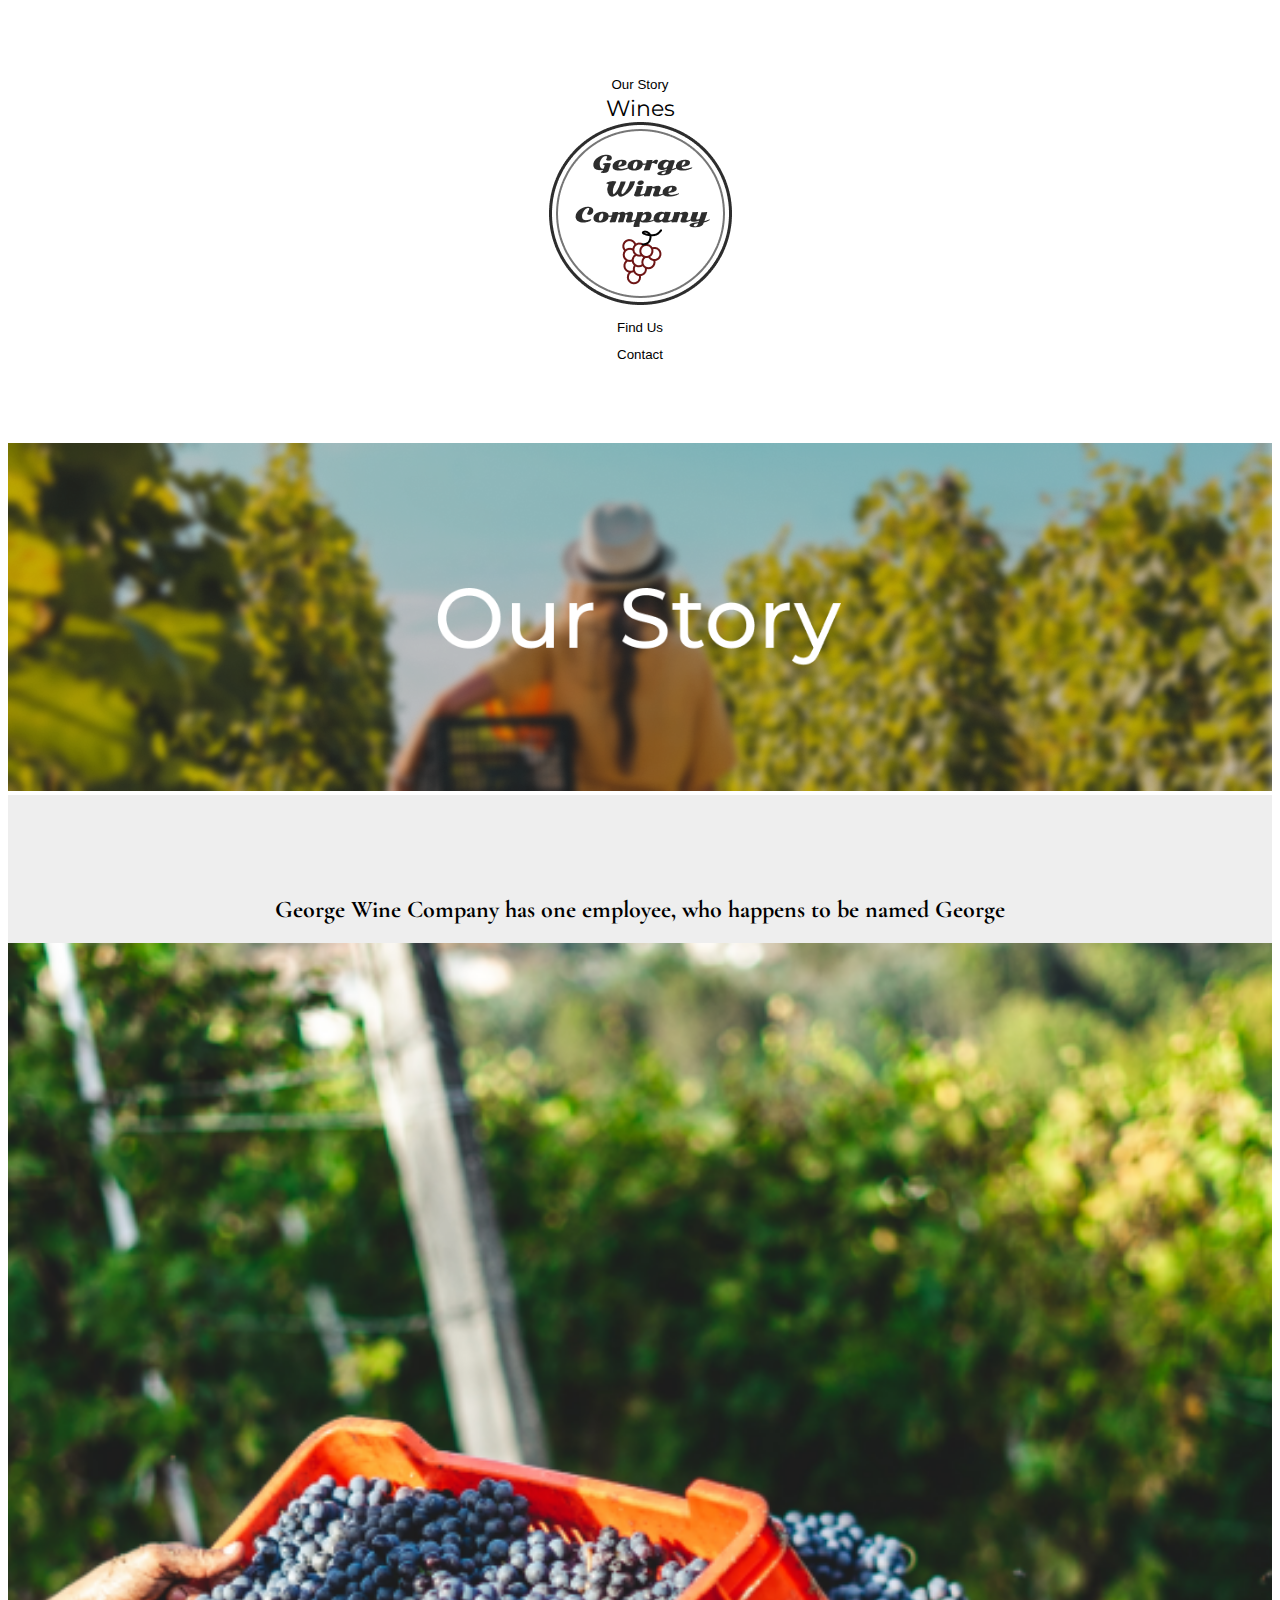
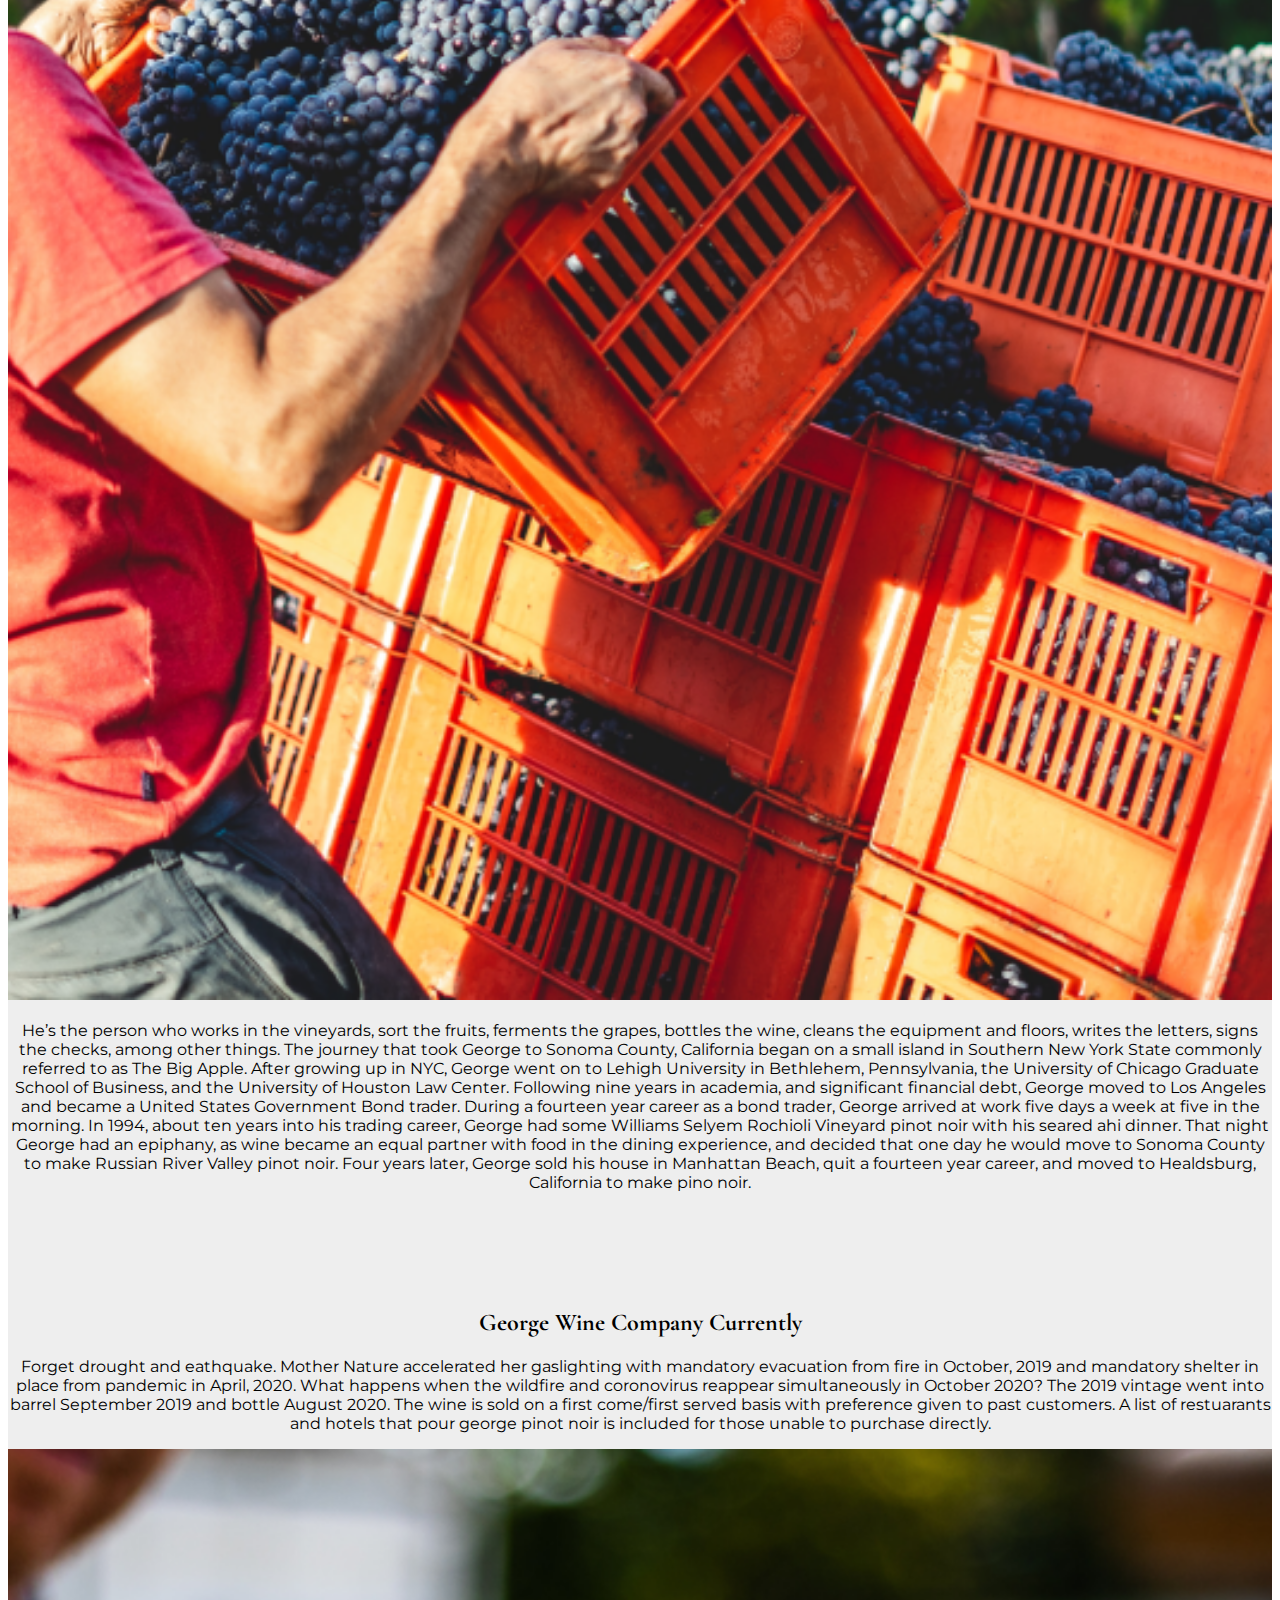
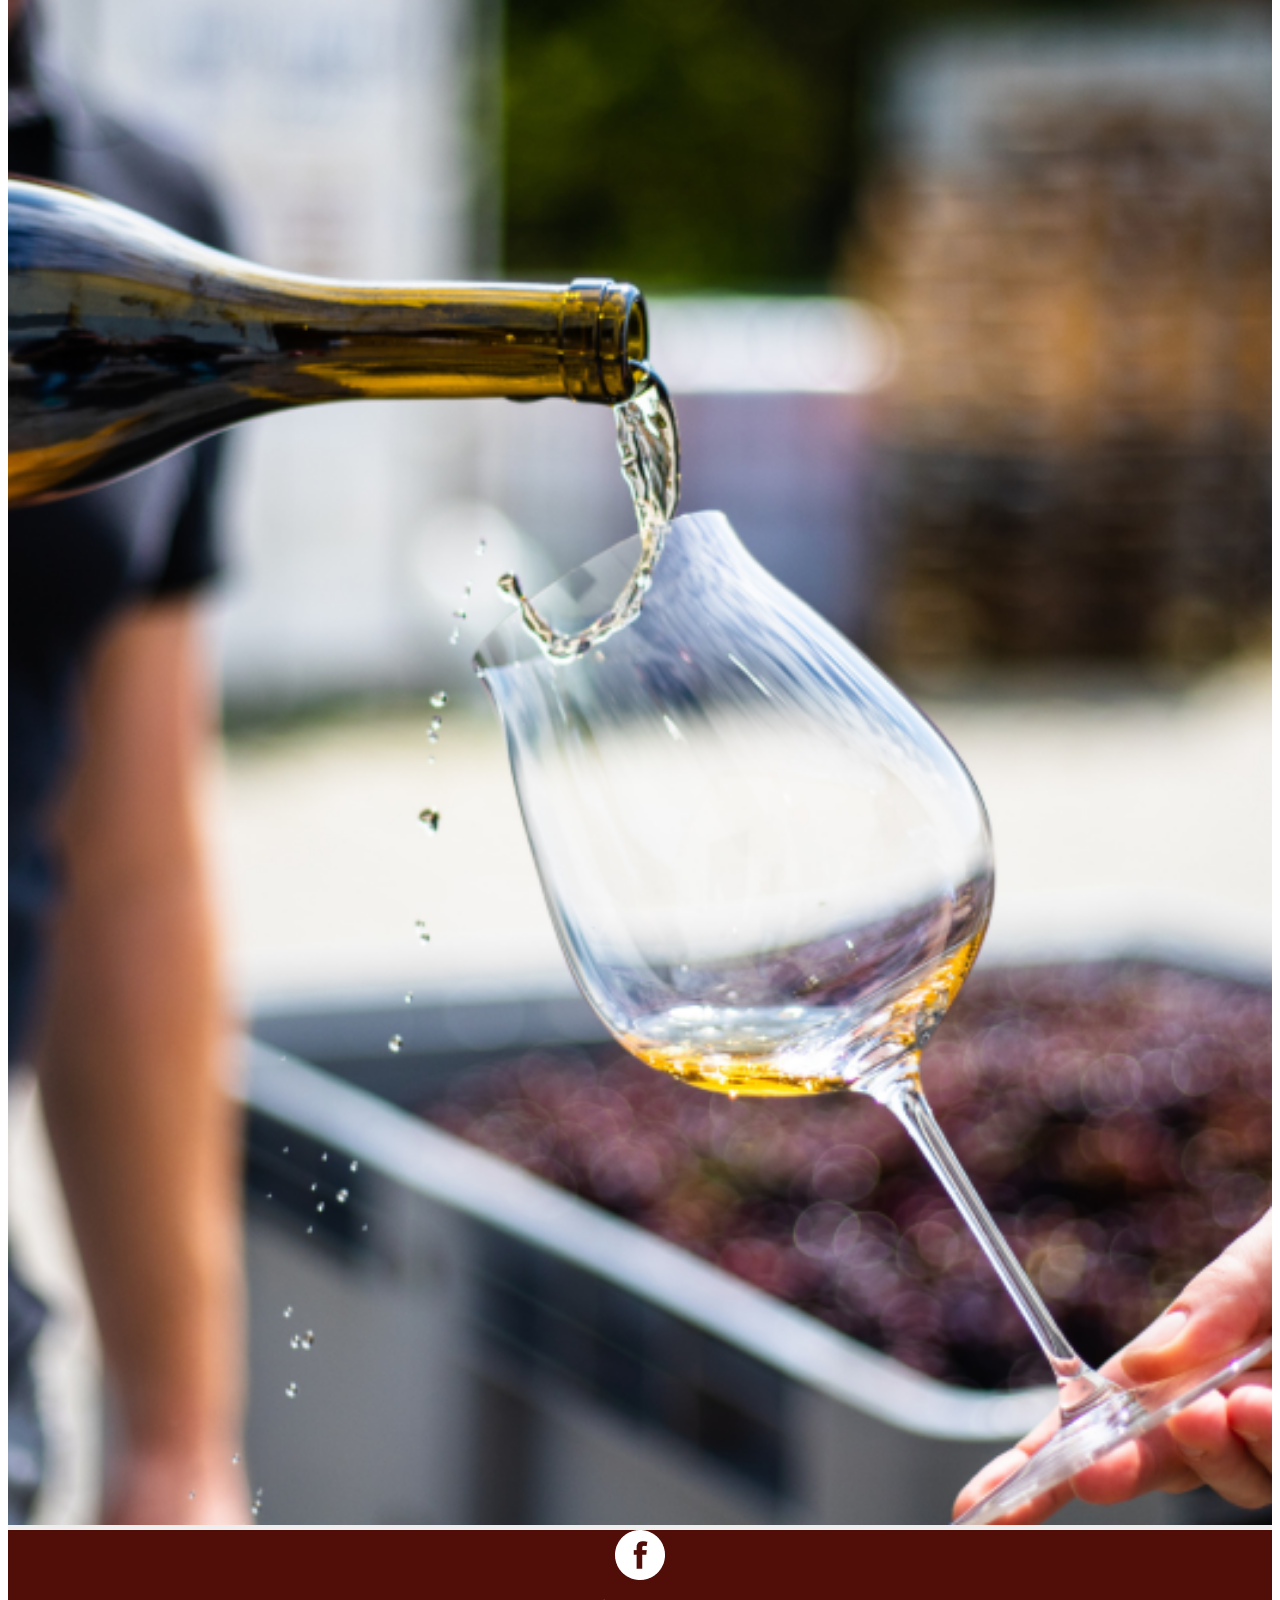
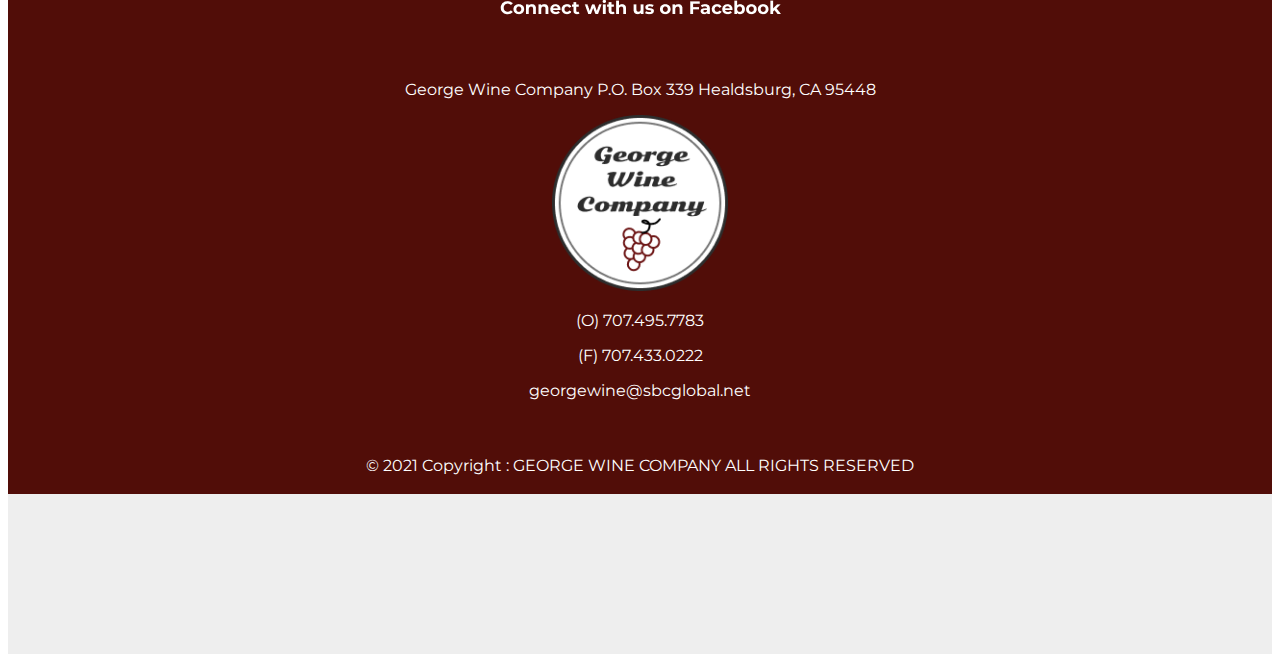
==== about.html @ 8c0569f3 "create about page" ====
<!DOCTYPE html>
<html lang="en">
<head>
  <link href="./CSS/style.css" rel="stylesheet" type="text/css">
  
  <meta charset="UTF-8">
  <meta name="viewport" content="width=device-width, initial-scale=1.0">
  <link href="https://fonts.googleapis.com/css2?family=Montserrat:wght@100;300&display=swap" rel="stylesheet">
  <link href="https://fonts.googleapis.com/css2?family=Cormorant+Garamond:wght@300;500;700&display=swap" rel="stylesheet">
  <title>Team Flerken</title>
  <link href="https://cdn.jsdelivr.net/npm/bootstrap@5.0.2/dist/css/bootstrap.min.css" rel="stylesheet" integrity="sha384-EVSTQN3/azprG1Anm3QDgpJLIm9Nao0Yz1ztcQTwFspd3yD65VohhpuuCOmLASjC" crossorigin="anonymous">

</head>

<body>
  <!-- Header -->
<div class="container-fluid">
  <div class="row header-nav justify-content-center align-items-center">
    <div class="col"><button class="link">Our Story</button></div>
    <div class="col my-wines"><a href="#wines">Wines</a></div>
    <div class=col><a href="index.html"><img alt="logo" src="./images/george_logo_new.png">
    </a></div>
    <div class="col"><button class="link">Find Us</button></div>
    <div class="col"><button class="link">Contact</button></div>
  </div>
</div>
  <br>
  <!-- Hero -->
<div class="hero">
  <span class="border-top"></span>
  <span class="border border-1"></span>

  <div class="row">
    <img src="./images/Our Story hero.png" class="img-fluid" alt="about_hero">
    </div>
  </div>
</div>

<!-- About -->
<div class="container-fluid">
  <div class="row george-story">
    <div class="col-7">
    <h2>
        George Wine Company has one employee, who happens to be named George
    </h2>
</div>

<div class="row story-top justify-content-center align-items-center">
    <div class="col-xs-4 col-sm-6"><img src="./images/grapes.png" alt="grapes" width="100%">
    </div>
    <div class="col-xs-8 col-sm-6" >
      <p>He’s the person who works in the vineyards, sort the fruits, ferments the grapes, bottles the wine, cleans the equipment and floors, writes the letters, signs the checks, among other things.

        The journey that took George to Sonoma County, California began on a small island in Southern New York State commonly referred to as The Big Apple. After growing up in NYC, George went on to Lehigh University in Bethlehem, Pennsylvania, the University of Chicago Graduate School of Business, and the University of Houston Law Center. Following nine years in academia, and significant financial debt, George moved to Los Angeles and became a United States Government Bond trader.
        
        During a fourteen year career as a bond trader, George arrived at work five days a week at five in the morning. In 1994, about ten years into his trading career, George had some Williams Selyem Rochioli Vineyard pinot noir with his seared ahi dinner. That night George had an epiphany, as wine became an equal partner with food in the dining experience, and decided that one day he would move to Sonoma County to make Russian River Valley pinot noir.
        
        Four years later, George sold his house in Manhattan Beach, quit a fourteen year career, and moved to Healdsburg, California to make pino noir.
      </p>
    </div>
  </div>

  <!-- Divider -->
  <div class="container-fluid">
    <div class="row george-story">
      <div class="col-7">
      <h2>
          George Wine Company Currently
      </h2>
  </div>

  <!-- About lower -->
  <div class="row story-top justify-content-center align-items-center">
    <div class="col-xs-8 col-sm-6" >
      <p>Forget drought and eathquake. Mother Nature accelerated her gaslighting with mandatory evacuation from fire in October, 2019 and mandatory shelter in place from pandemic in April, 2020. What happens when the wildfire and coronovirus reappear simultaneously in October 2020? The 2019 vintage went into barrel September 2019 and bottle August 2020.

        The wine is sold on a first come/first served basis with preference given to past customers. A list of restuarants and hotels that pour george pinot noir is included for those unable to purchase directly. 
      </p>
    </div>
    <div class="col-xs-4 col-sm-6"><img src="./images/wine_pour.png" alt="grapes" width="100%">
    </div>
  </div>

<!-- Back to Top Btn -->
<a id="back2Top" title="Back to top" href="#">&#10148;</a>

<!-- Jscript -->
<script src="https://code.jquery.com/jquery-3.4.1.min.js"></script>
<script src="js/index.js"></script>

</body>

<!-- Footer -->
<footer class="page-footer font-small blue pt-4">

  <!-- Footer Links -->
<div class="container-fluid">
  <div class="container-fb text-center text-md-left-5">
    <a href="https://www.facebook.com/George-Wine-Company-228493917162413/" target="_blank">
      <img border="0" alt="FB_logo"img src="./images/Facebook.png" alt="FB_logo"></a>

  <a href="https://www.facebook.com/George-Wine-Company-228493917162413/" target="_blank" Connect with us on Facebook></a>

    <!-- Grid row -->
    <div class="row footer-main-row justify-content-center align-items-center">

      <!-- Grid column -->
      <div class="col-sm-2 md-4">

        <!-- Content -->
        <p>George Wine Company
          P.O. Box 339
          Healdsburg, CA 95448</p>

      </div>

      <!-- Grid column -->
      <div class="col-md-6 mb-md-0 mb-3">

       <!-- Logo -->
        <div class="col george_logo"><img src="./images/george_logo_new.png" alt="george_logo" height="176px"></div>
       
      </div>
      <!-- Grid column -->

      <!-- Grid column -->
      <div class="col-sm-2 md-4">

        <!-- Contacts -->
        <p>
          <i class="fas fa-envelope mr-3"></i> (O) 707.495.7783</p>
        <p>
          <i class="fas fa-phone mr-3"></i> (F) 707.433.0222</p>
        <p>
          <i class="fas fa-print mr-3"></i> georgewine@sbcglobal.net</p>

      </div>
      <!-- Grid column -->

    </div>
    <!-- Grid row -->

  </div>
  <!-- Footer Links -->

  <!-- Copyright -->
  <div class="footer-copyright text-center py-3">© 2021 Copyright : GEORGE WINE COMPANY ALL RIGHTS RESERVED 
  </div>
  <!-- Copyright -->
  </div>
  <br>
</footer>
<!-- Footer -->

</html>
---- CSS/style.css ----
html { scroll-behavior: smooth; }

.header-nav{
  font-family: 'Montserrat', sans-serif;
  font-size: 22px;
  padding: 60px;
  text-align: center;
}

button.link {
  background:none;border:none;
}

.my-wines a{
  text-decoration: none;
  color: black;
}

.my-wines:hover a{
  text-decoration: none;
  color: black;
  font-weight: bold;
}

.hero {
  position: relative;
  width: 100%;
}

/* Make the image responsive */
.hero img {
  width: 100%;
  height: auto;
}

/* Style the button and place it in the middle of the container/image */
.hero .hero-btn {
  font-family: 'Montserrat', sans-serif;
  justify-content: center;
  align-items: center;
  width: 20%;
  height: 45px;
  position: absolute;
  top: 80%;
  left: 50%;
  transform: translate(-50%, -50%);
  -ms-transform: translate(-50%, -50%);
  background-color: #CACB65;
  color: black;
  font-size: 22px;
  border: none;
  cursor: pointer;
  border-radius: 25px;
}

.hero .hero-btn:hover {
  font-family: montserrat;
  box-shadow: 0 4px 8px 0 rgba(0, 0, 0, 0.2), 0 6px 20px 0 rgba(0, 0, 0, 0.19);
  font-weight: bold;
  justify-content: center;
  align-items: center;
  width: 20%;
  height: 45px;
  position: absolute;
  top: 80%;
  left: 50%;
  transform: translate(-50%, -50%);
  -ms-transform: translate(-50%, -50%);
  background-color: #CACB65;
  color: black;
  font-size: 22px;
  border: none;
  cursor: pointer;
  border-radius: 25px;
}

.about-george{
  background-color:#EEEEEE;
  justify-content: center;
  align-items: center;
  padding-top: 100px;
  padding-bottom: 60px;
  text-align: center;
  font-family: 'Cormorant Garamond', serif;
}

.about-george p{
  font-family: 'Montserrat', sans-serif;
  justify-content: center;
}

.read-more{
  margin-top: 30px;
  justify-content: center;
  width: 35%;
  height: 45px;
  text-align: center;
  color: black;
  font-size: 22px;
  background: #CACB65;
  border: none;
  border-radius: 20px;
  font-family: 'Montserrat', sans-serif;
}
  
.read-more:hover{
  justify-content: center;
  width: 35%;
  height: 45px;
  text-align: center;
  color: black;
  font-size: 22px;
  background: #CACB65;
  border-radius: 20px;
  margin-left: 200px;
  margin-right: 200px;
  box-shadow: 0 4px 8px 0 rgba(0, 0, 0, 0.2), 0 6px 20px 0 rgba(0, 0, 0, 0.19);
  font-weight: bold;
  font-family: 'Montserrat', sans-serif;
}

.current-offerings{
  justify-content: center;
  align-items: center;
  padding: 40px;
  text-align: center;
  font-size: 30px;
  font-family: 'Cormorant Garamond', serif;
  font-weight: 700;
}

.wine-info h3{
  font-family: 'Cormorant Garamond', serif;
  font-weight: bold;
  font-size: 24px;
  padding: 20px;
}

.wine-info p{
  font-family: 'Montserrat', sans-serif;
  padding: 40px;
}

.wine-info{
  padding: 20px;
}

.more-btn{
  width: 35%;
  height: 45px;
  text-align: center;
  color: black;
  font-size: 22px;
  background: #FFFFFF;
  border: 2px solid #CACB65;
  box-sizing: border-box;
  border-radius: 20px;
  margin-left: 200px;
  margin-right: 200px;
  font-family: 'Montserrat', sans-serif;
}

.more-btn:hover{
  width: 35%;
  height: 45px;
  text-align: center;
  color: black;
  font-size: 22px;
  background: #FFFFFF;
  border: 2px solid #CACB65;
  box-sizing: border-box;
  border-radius: 20px;
  margin-left: 200px;
  margin-right: 200px;
  box-shadow: 0 4px 8px 0 rgba(0, 0, 0, 0.2), 0 6px 20px 0 rgba(0, 0, 0, 0.19);
  font-weight: bold;
  font-family: 'Montserrat', sans-serif;
}

.footer-main-row{
  padding: 40px;
}

#back2Top {
  width: 60px;
  line-height: 60px;
  overflow: hidden;
  z-index: 999;
  display: none;
  cursor: pointer;
  -moz-transform: rotate(270deg);
  -webkit-transform: rotate(270deg);
  -o-transform: rotate(270deg);
  -ms-transform: rotate(270deg);
  transform: rotate(270deg);
  position: fixed;
  bottom: 50px;
  right: 30px;
  background-color: 255, 255, 255, 0.25;
  color: #CACB65;
  text-align: center;
  font-size: 60px;
  text-decoration: none;
  box-shadow: inset -1px 1px 4px rgba(0, 0, 0, 0.25);
  backdrop-filter: blur(20px);
  border-radius: 10px;
  align-items: center;
}
#back2Top:hover {
  background-color: 255, 255, 255, 0.50;
  color: #000;
}

footer {
  font-family: 'Montserrat', sans-serif;
  background-color: #510D08;
  color: white;
}

/* Our Story Page */
.george-story{
  background-color:#EEEEEE;
  justify-content: center;
  align-items: center;
  padding-top: 80px;
  padding-bottom: 80px;
  border-bottom: #CACB65;
  border-width: 15px;
  text-align: center;
  font-family: 'Cormorant Garamond', serif;
}

.george-story p{
  font-family: 'Montserrat', sans-serif;
  justify-content: center;
}
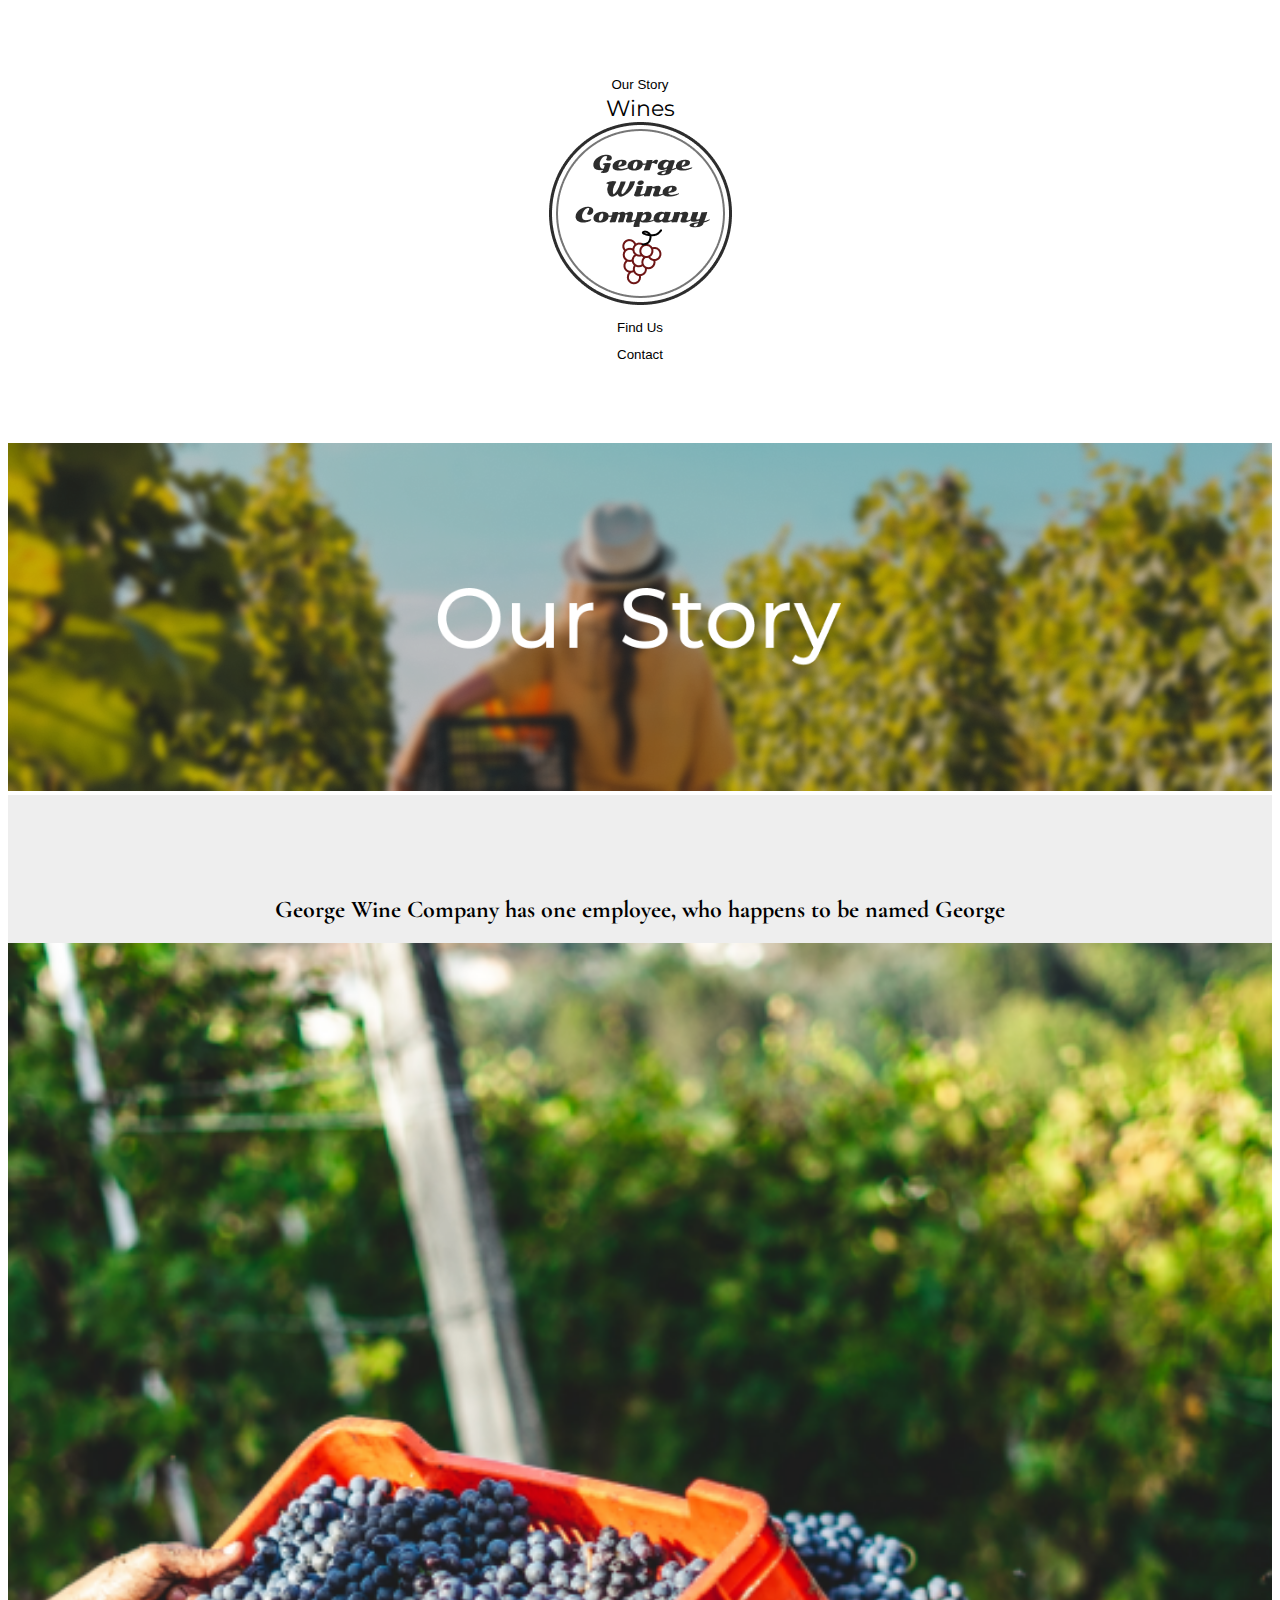
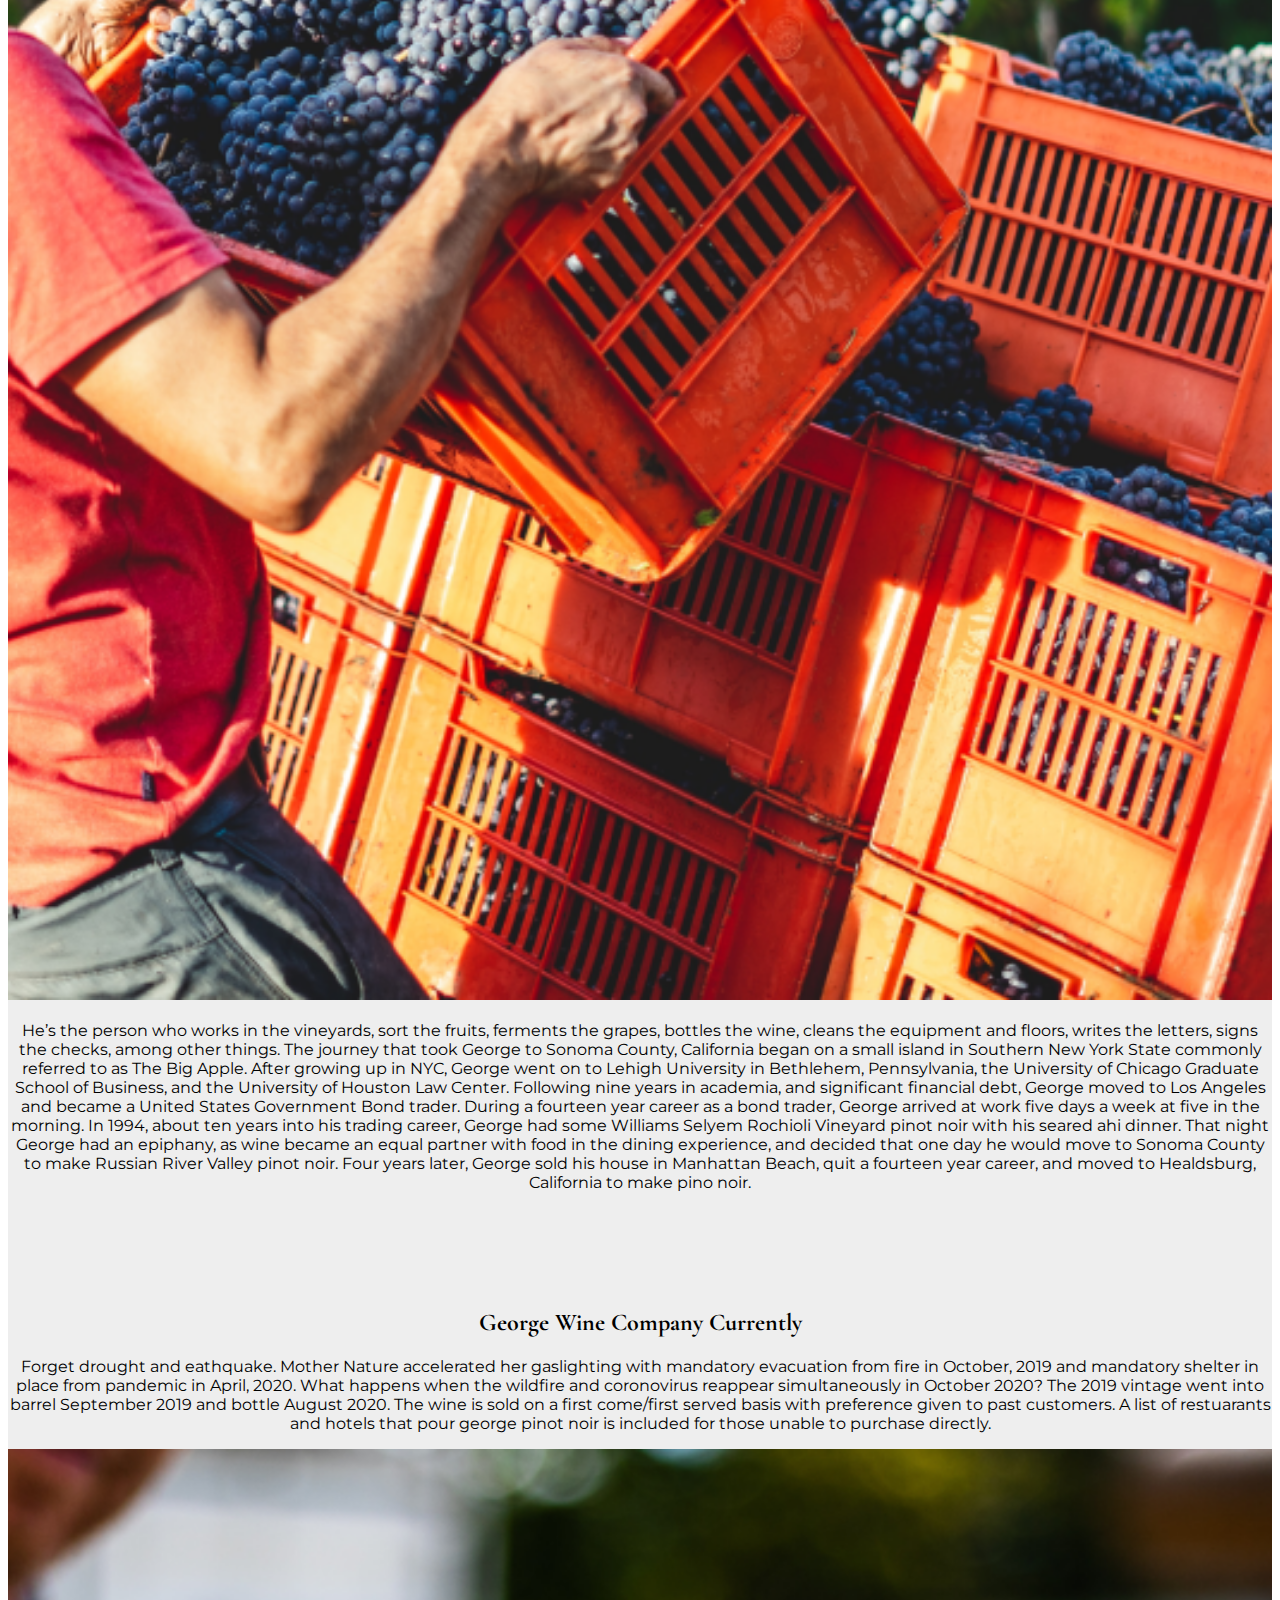
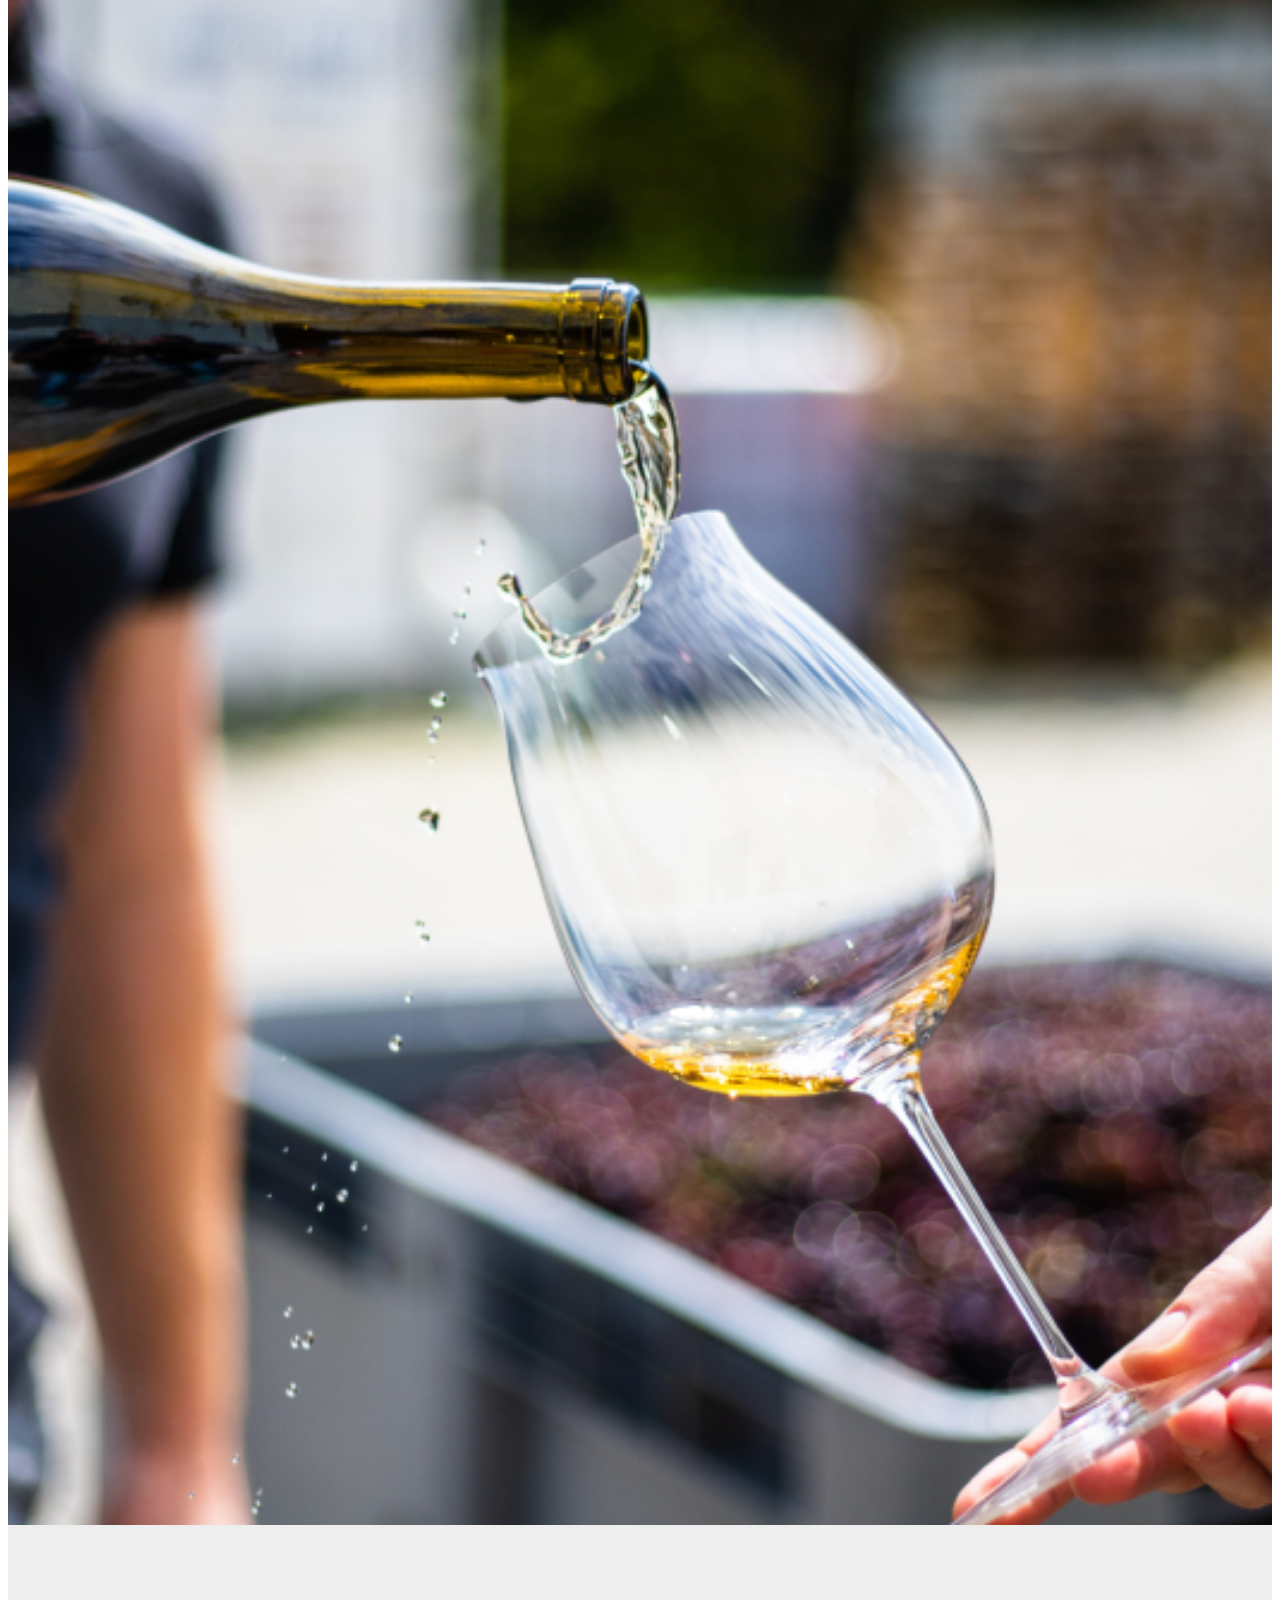
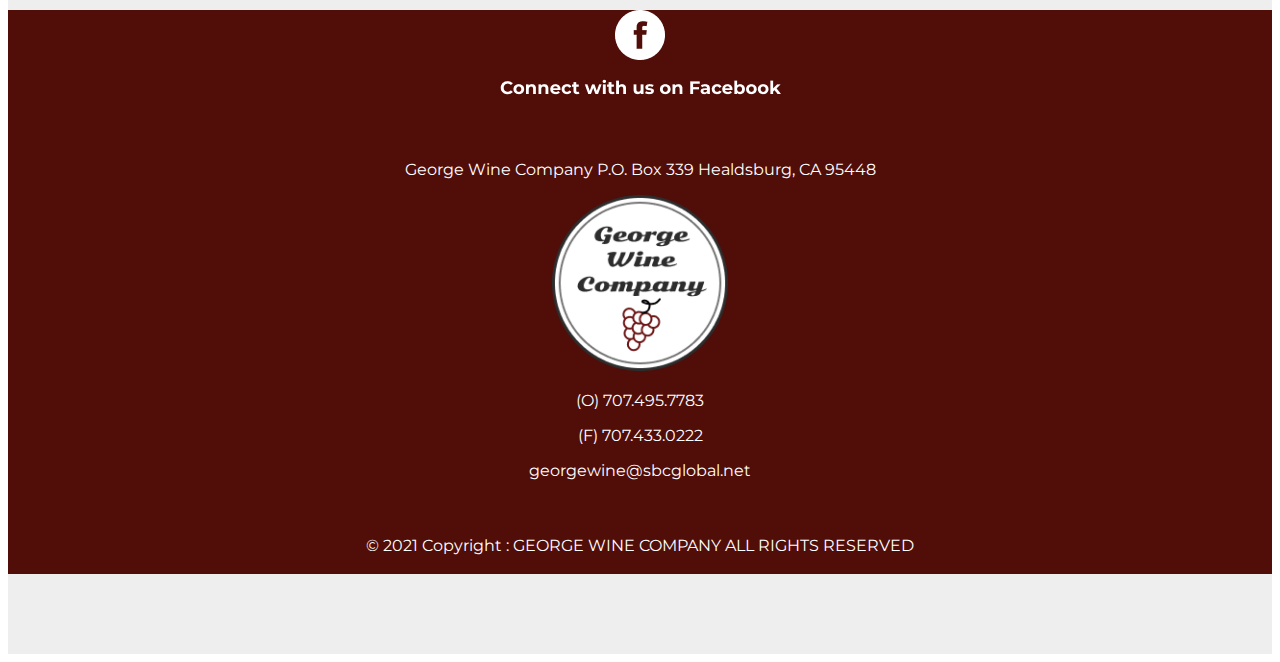
==== commit b54b4ac0: "update links" ====
--- a/about.html
+++ b/about.html
@@ -17,19 +17,20 @@
 <div class="container-fluid">
   <div class="row header-nav justify-content-center align-items-center">
     <div class="col"><button class="link">Our Story</button></div>
-    <div class="col my-wines"><a href="#wines">Wines</a></div>
+    <div class="col my-wines"><a href="index.html#wines">Wines</a></div>
+
+<!-- Home Icon -->
     <div class=col><a href="index.html"><img alt="logo" src="./images/george_logo_new.png">
     </a></div>
+
     <div class="col"><button class="link">Find Us</button></div>
     <div class="col"><button class="link">Contact</button></div>
   </div>
 </div>
   <br>
+  
   <!-- Hero -->
 <div class="hero">
-  <span class="border-top"></span>
-  <span class="border border-1"></span>
-
   <div class="row">
     <img src="./images/Our Story hero.png" class="img-fluid" alt="about_hero">
     </div>
@@ -80,7 +81,7 @@
     <div class="col-xs-4 col-sm-6"><img src="./images/wine_pour.png" alt="grapes" width="100%">
     </div>
   </div>
-
+</div>
 <!-- Back to Top Btn -->
 <a id="back2Top" title="Back to top" href="#">&#10148;</a>
 
@@ -97,7 +98,7 @@
 <div class="container-fluid">
   <div class="container-fb text-center text-md-left-5">
     <a href="https://www.facebook.com/George-Wine-Company-228493917162413/" target="_blank">
-      <img border="0" alt="FB_logo"img src="./images/Facebook.png" alt="FB_logo"></a>
+      <img img src="./images/Facebook.png" alt="FB_logo"></a>
 
   <a href="https://www.facebook.com/George-Wine-Company-228493917162413/" target="_blank" Connect with us on Facebook></a>
 
--- a/CSS/style.css
+++ b/CSS/style.css
@@ -101,6 +101,17 @@
   border: none;
   border-radius: 20px;
   font-family: 'Montserrat', sans-serif;
+}
+
+.read-more a{
+  text-decoration: none;
+  color: black;
+}
+
+.read-more:hover a{
+  text-decoration: none;
+  color: black;
+  font-weight: bold;
 }
   
 .read-more:hover{
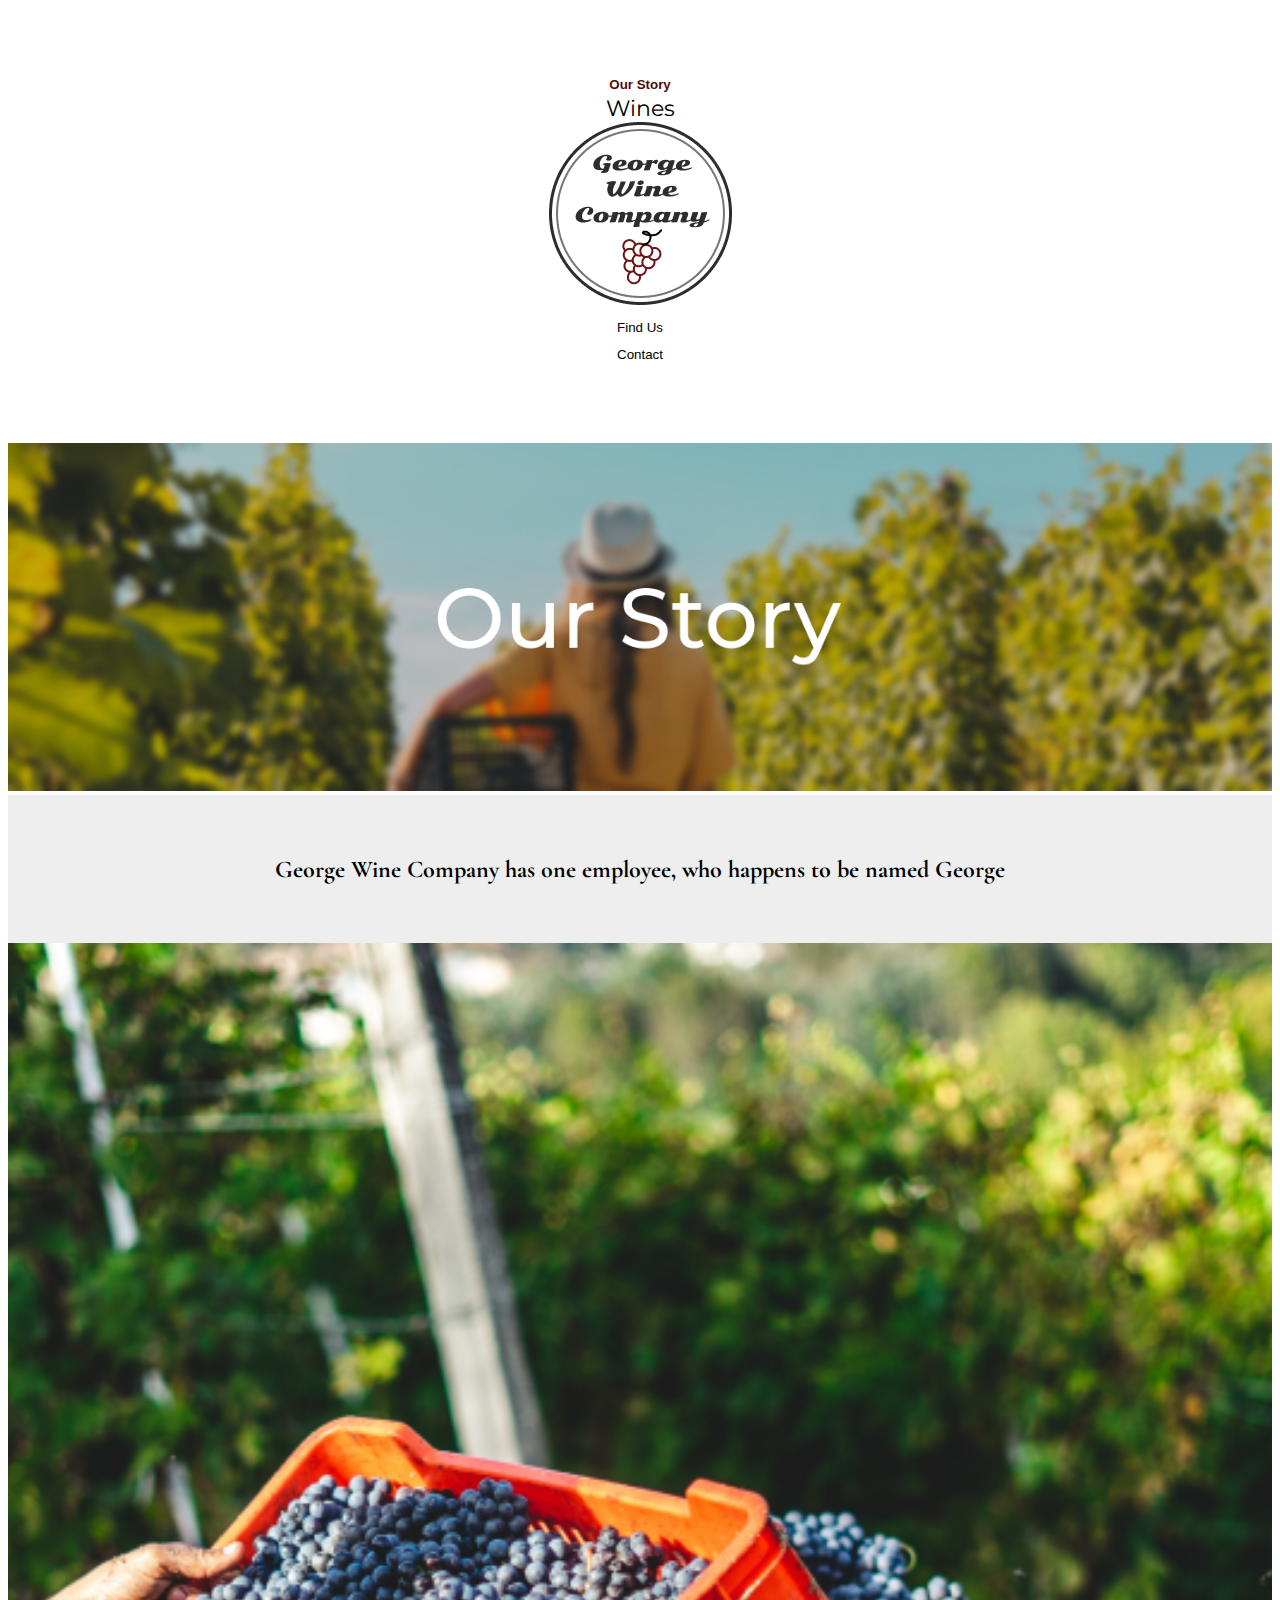
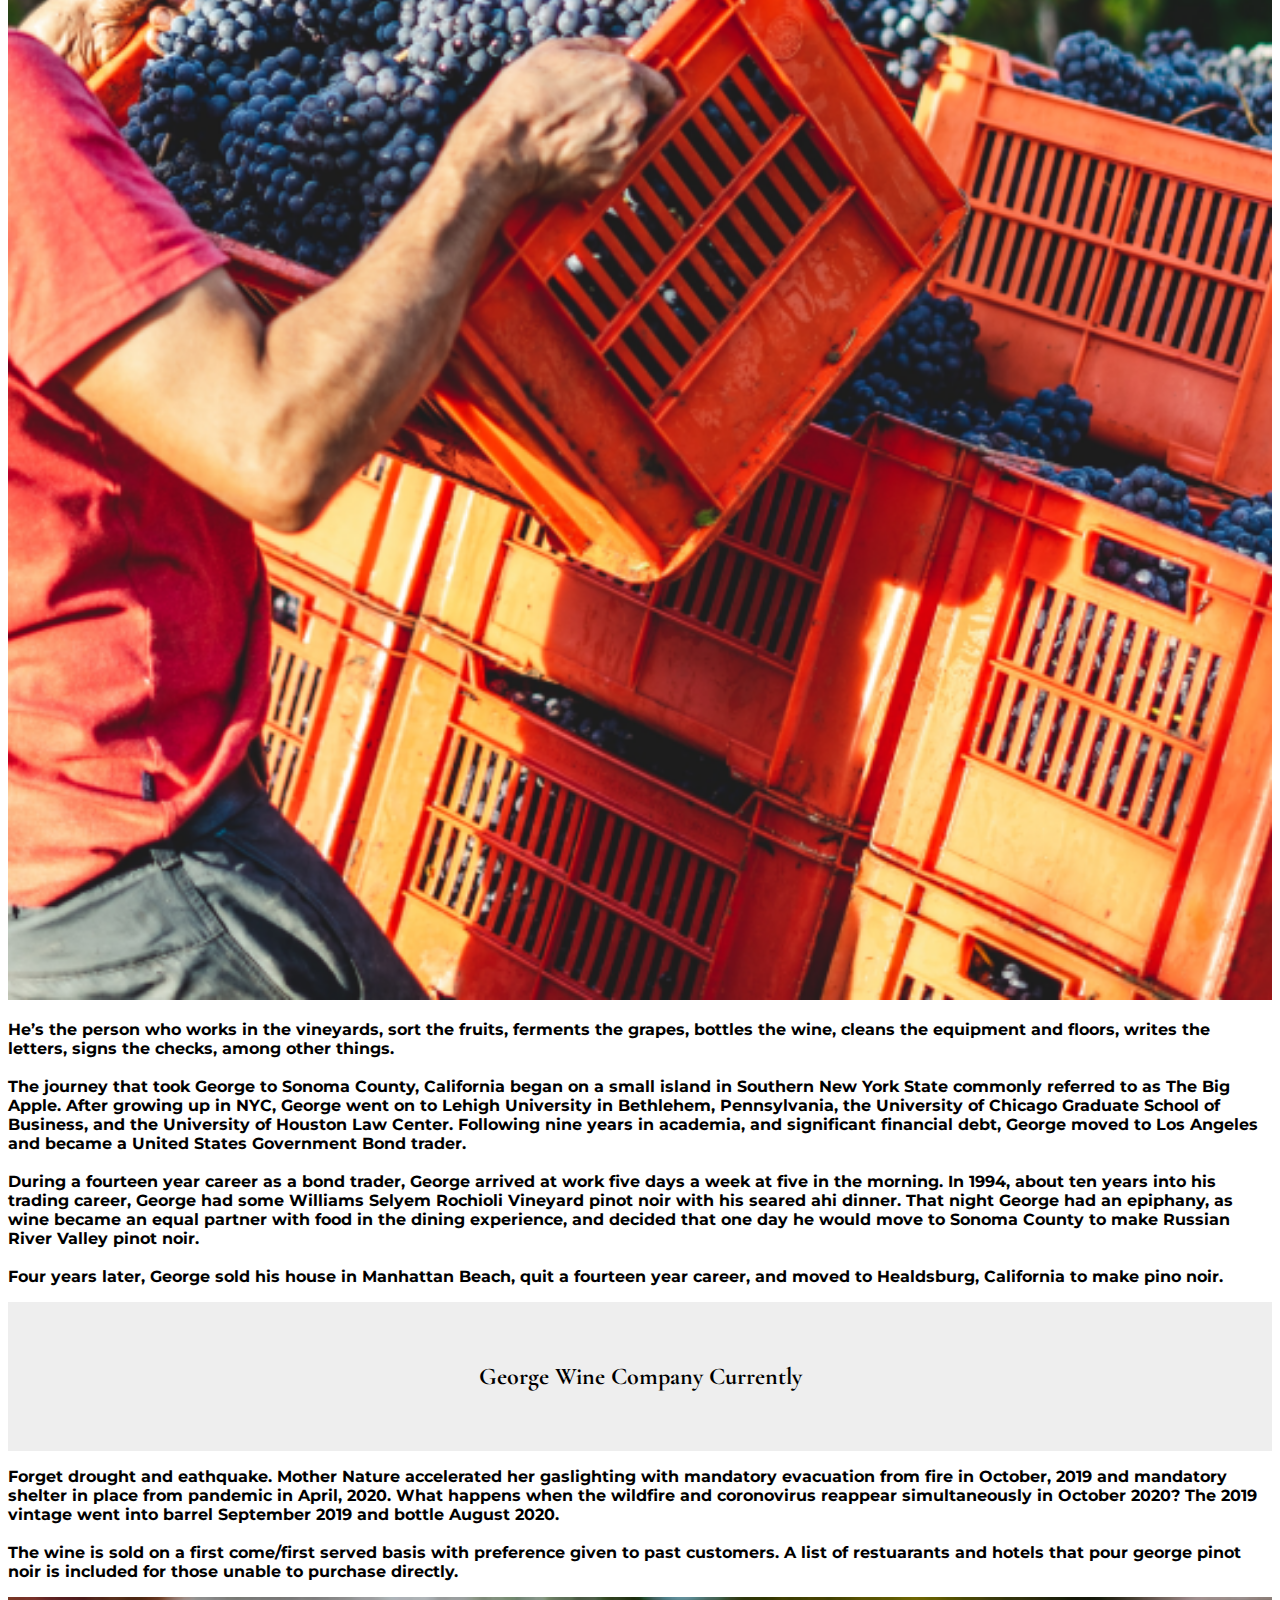
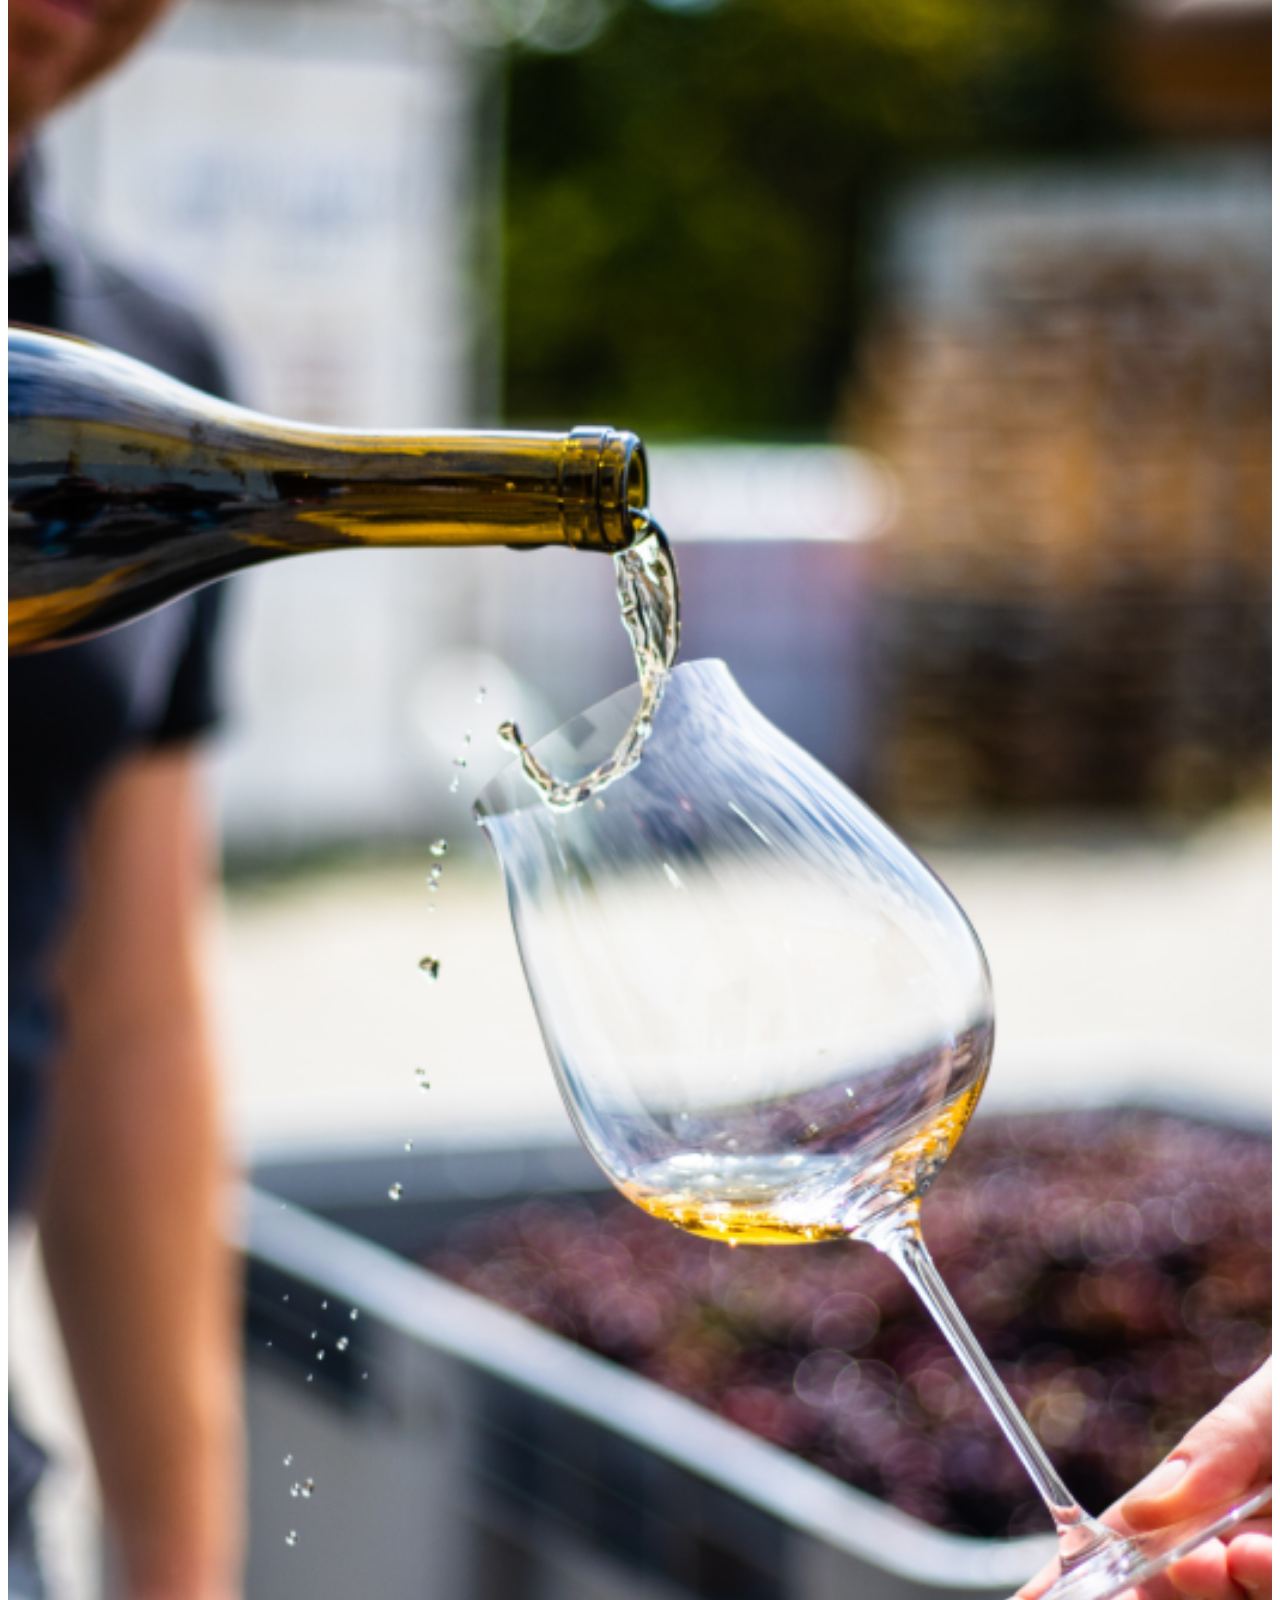
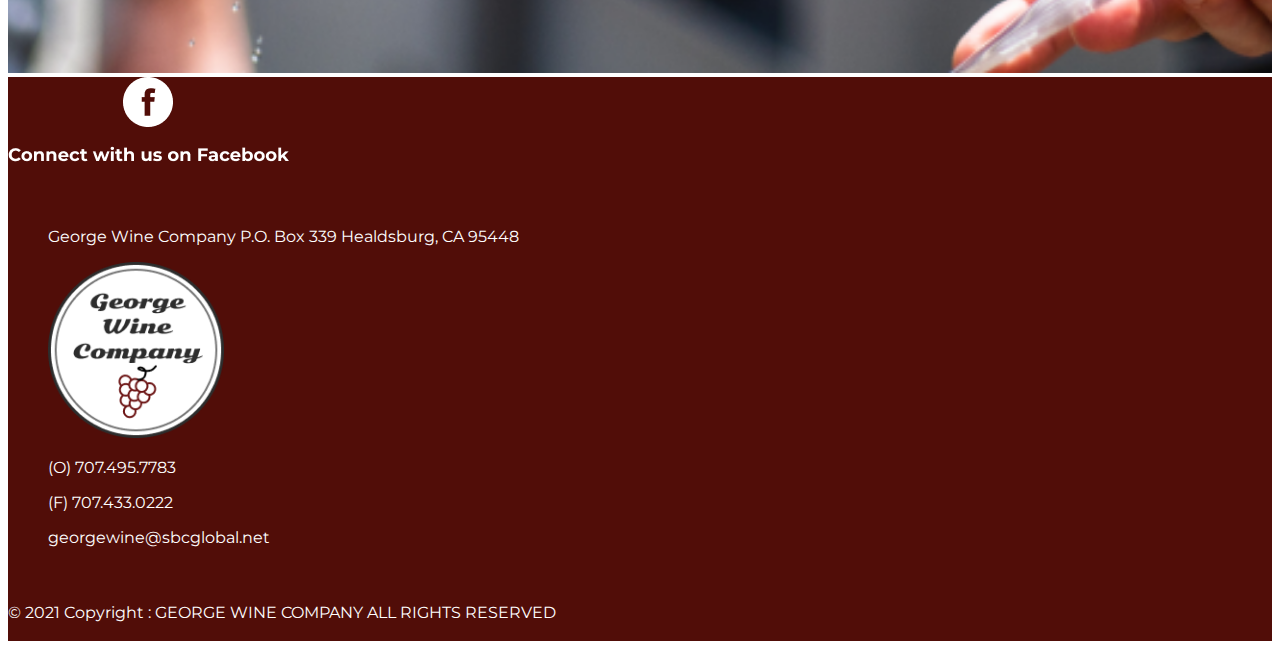
==== commit ff505c7b: "ok, I'm done!" ====
--- a/about.html
+++ b/about.html
@@ -16,12 +16,16 @@
   <!-- Header -->
 <div class="container-fluid">
   <div class="row header-nav justify-content-center align-items-center">
-    <div class="col"><button class="link">Our Story</button></div>
+    <div class="col our-story"><button class="story-link">Our Story</button></div>
     <div class="col my-wines"><a href="index.html#wines">Wines</a></div>
 
 <!-- Home Icon -->
-    <div class=col><a href="index.html"><img alt="logo" src="./images/george_logo_new.png">
-    </a></div>
+    
+    <div class="col figure"><a href="index.html">
+        <img class="Sirv image-main" src="./images/george_logo_new.png">
+        <img class="Sirv image-hover" src="./images/Home-overlay.png">
+    </a>
+      </div>
 
     <div class="col"><button class="link">Find Us</button></div>
     <div class="col"><button class="link">Contact</button></div>
@@ -45,21 +49,26 @@
         George Wine Company has one employee, who happens to be named George
     </h2>
 </div>
+</div>
 
 <div class="row story-top justify-content-center align-items-center">
-    <div class="col-xs-4 col-sm-6"><img src="./images/grapes.png" alt="grapes" width="100%">
+    <div class="col-5"><img src="./images/grapes.png" alt="grapes" width="100%">
     </div>
-    <div class="col-xs-8 col-sm-6" >
+    <div class="col-1"></div>
+    <div class="col-4 story-top-body" >
       <p>He’s the person who works in the vineyards, sort the fruits, ferments the grapes, bottles the wine, cleans the equipment and floors, writes the letters, signs the checks, among other things.
-
+    <br>
+    <br>
         The journey that took George to Sonoma County, California began on a small island in Southern New York State commonly referred to as The Big Apple. After growing up in NYC, George went on to Lehigh University in Bethlehem, Pennsylvania, the University of Chicago Graduate School of Business, and the University of Houston Law Center. Following nine years in academia, and significant financial debt, George moved to Los Angeles and became a United States Government Bond trader.
-        
+    <br>
+    <br>
         During a fourteen year career as a bond trader, George arrived at work five days a week at five in the morning. In 1994, about ten years into his trading career, George had some Williams Selyem Rochioli Vineyard pinot noir with his seared ahi dinner. That night George had an epiphany, as wine became an equal partner with food in the dining experience, and decided that one day he would move to Sonoma County to make Russian River Valley pinot noir.
-        
+    <br>
+    <br>
         Four years later, George sold his house in Manhattan Beach, quit a fourteen year career, and moved to Healdsburg, California to make pino noir.
       </p>
     </div>
-  </div>
+    </div>
 
   <!-- Divider -->
   <div class="container-fluid">
@@ -69,16 +78,18 @@
           George Wine Company Currently
       </h2>
   </div>
-
+</div>
   <!-- About lower -->
-  <div class="row story-top justify-content-center align-items-center">
-    <div class="col-xs-8 col-sm-6" >
+  <div class="row story-lower justify-content-center align-items-center">
+    <div class="col-4 story-lower-body" >
       <p>Forget drought and eathquake. Mother Nature accelerated her gaslighting with mandatory evacuation from fire in October, 2019 and mandatory shelter in place from pandemic in April, 2020. What happens when the wildfire and coronovirus reappear simultaneously in October 2020? The 2019 vintage went into barrel September 2019 and bottle August 2020.
-
+    <br>
+    <br>
         The wine is sold on a first come/first served basis with preference given to past customers. A list of restuarants and hotels that pour george pinot noir is included for those unable to purchase directly. 
       </p>
     </div>
-    <div class="col-xs-4 col-sm-6"><img src="./images/wine_pour.png" alt="grapes" width="100%">
+    <div class="col-1"></div>
+    <div class="col-5"><img src="./images/wine_pour.png" alt="wine_pour" width="100%">
     </div>
   </div>
 </div>
--- a/CSS/style.css
+++ b/CSS/style.css
@@ -1,6 +1,8 @@
 html { scroll-behavior: smooth; }
 
+
 .header-nav{
+  background-color: #ffffff;
   font-family: 'Montserrat', sans-serif;
   font-size: 22px;
   padding: 60px;
@@ -20,6 +22,7 @@
   text-decoration: none;
   color: black;
   font-weight: bold;
+  font-size: larger;
 }
 
 .hero {
@@ -229,14 +232,43 @@
 }
 
 /* Our Story Page */
+
+button.story-link {
+  background:none;border:none;
+  color: #510D08;
+  font-weight: bold;
+}
+
+/* Home Logo Overlay */
+.figure {
+  position: relative;
+  max-width: 100%;
+}
+
+
+.figure img.image-hover {
+  transition: .5s ease;
+  opacity: 0;
+  position: absolute;
+  top: 50%;
+  left: 50%;
+  transform: translate(-50%, -50%);
+  -ms-transform: translate(-50%, -50%)
+  }
+
+.figure:hover img.image-hover {
+  opacity: 1;
+  }
+
+  /* Story Section */
 .george-story{
   background-color:#EEEEEE;
   justify-content: center;
   align-items: center;
-  padding-top: 80px;
-  padding-bottom: 80px;
+  padding-top: 40px;
+  padding-bottom: 40px;
   border-bottom: #CACB65;
-  border-width: 15px;
+  border-width: 10px;
   text-align: center;
   font-family: 'Cormorant Garamond', serif;
 }
@@ -246,3 +278,13 @@
   justify-content: center;
 }
 
+.story-top-body{
+  text-align: left;
+  font-family: montserrat;
+  font-weight: bold;
+}
+.story-lower-body {
+  text-align: left;
+  font-family: montserrat;
+  font-weight: bold;
+}